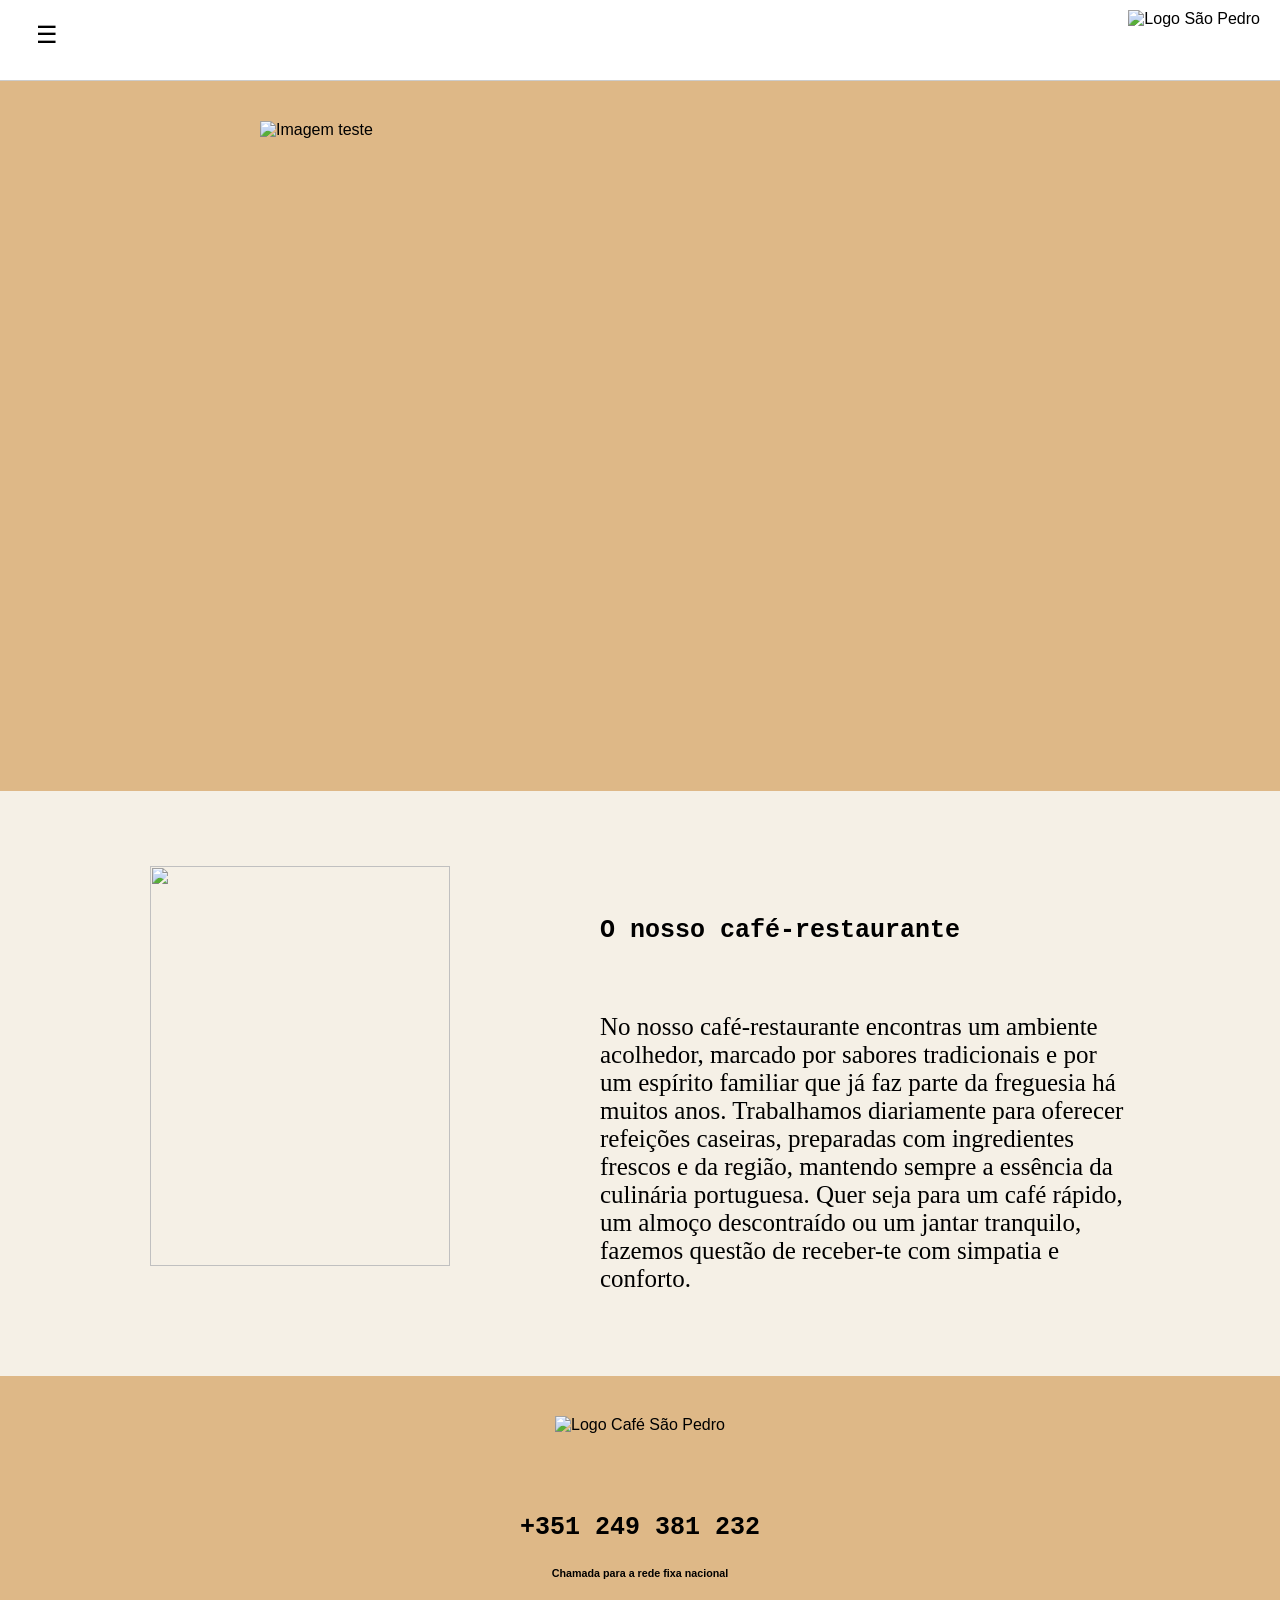
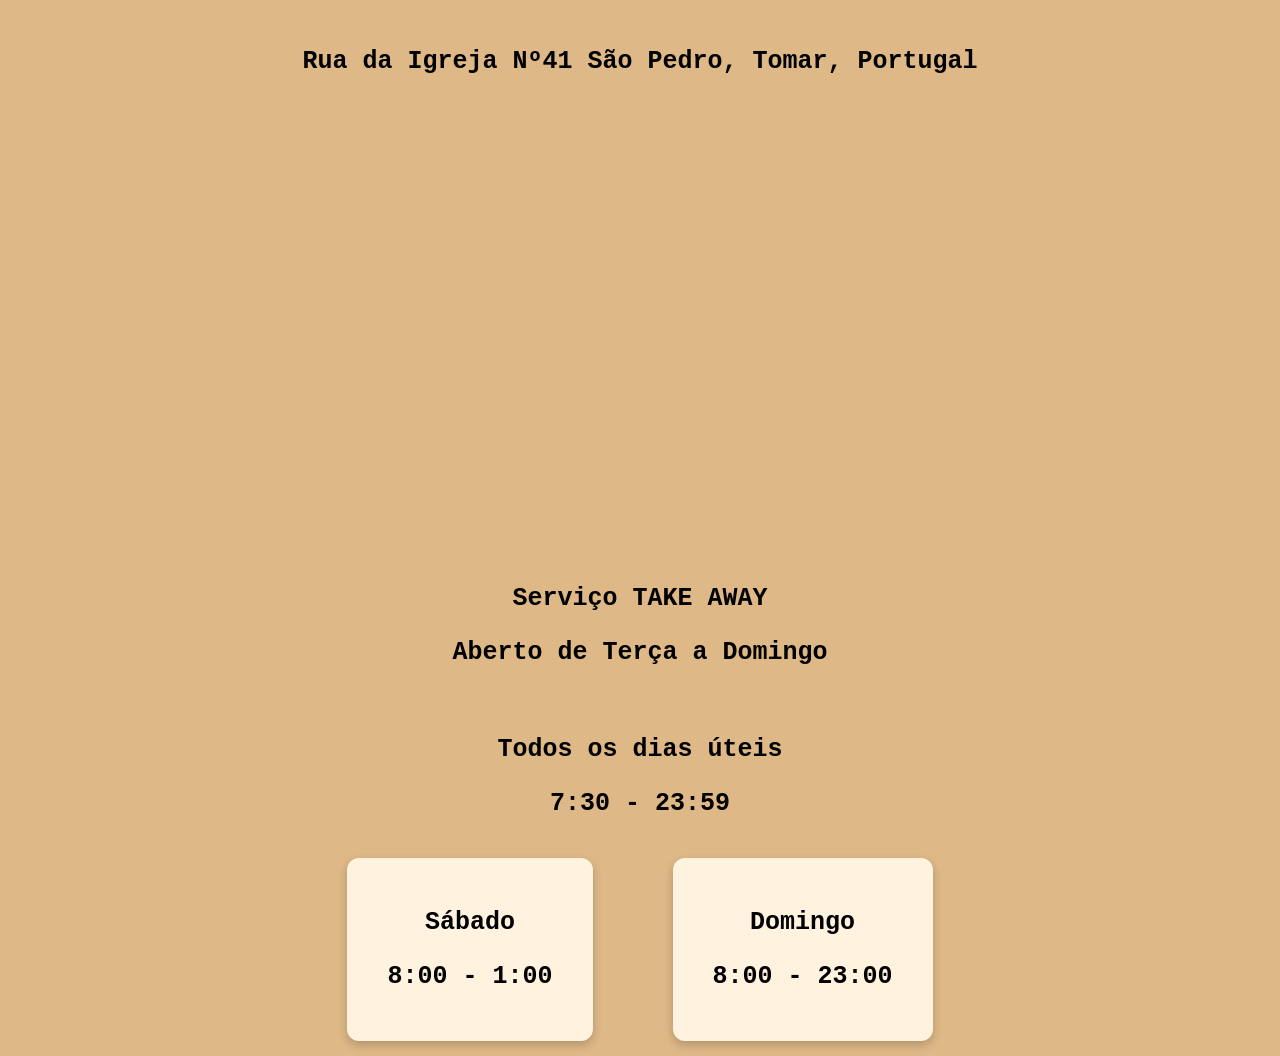
==== index.html @ 304d6f50 "Add files via upload" ====
<!DOCTYPE html>
<html lang="pt">
<head>
  <meta charset="UTF-8">
  <title>São Pedro Café Restaurante</title>
  <link rel="stylesheet" href="index.css">
  <link rel="shortcut icon" href="Imagens/logo-café-sem-fundo.png" type="image/x-icon">
  <style>
    section article h1{
      font-size: 25px;
      font-family: 'Courier New', Courier;
    }
  </style>
</head>
<body>
  <header>
    <button id="menu-toggle">☰</button>
    <img src="Imagens/logo-café-sem-fundo.png" alt="Logo São Pedro" class="logo">
    <nav id="menu" class="hidden">
      <ul>
        <li><a href="menu.html">Início</a></li>
        <li><a href="Pratos.html">Pratos</a></li>
      </ul>
    </nav>
  </header>

  <script src="menu.js"></script>

<section>
    <article style="height: 710px; background-color: burlywood;"  >
        <img src="Imagens/foto_capa_1_1.jpg" alt="Imagem teste" width="900px" height="647px" style="position: relative; top: 40px; left: 260px;">
    </article>

    <article style="height: 550px;">
      <img src="Imagens/imagem-teste1.jpg" alt="" width="300px" height="400px" style="padding-top: 75px;padding-left: 150px;">
    </article>

    <article style="position: relative; left: 600px; bottom: 450px; margin-right: 750px;height: 10px;">
      <h1>O nosso café-restaurante</h1>
      <br>
      <p class="descricao_p">No nosso café-restaurante encontras um ambiente acolhedor, marcado por sabores tradicionais e por um espírito familiar que já faz parte da freguesia há muitos anos. Trabalhamos diariamente para oferecer refeições caseiras, preparadas com ingredientes frescos e da região, mantendo sempre a essência da culinária portuguesa. Quer seja para um café rápido, um almoço descontraído ou um jantar tranquilo, fazemos questão de receber-te com simpatia e conforto.</p>
    </article>

    <article style="background-color: burlywood;  text-align: center;  height: 1200px;  padding: 40px;">
        <img src="Imagens/logo-café-sem-fundo.png" alt="Logo Café São Pedro" style="height: 75px; width: 105px;">
          <br><br><br><br>
        
          <h1 id="contacto">+351 249 381 232</h1>
        <h6>Chamada para a rede fixa nacional</h6>
        <br>
        <h1>Rua da Igreja Nº41 São Pedro, Tomar, Portugal</h1>
        <br><br>
        <iframe src="https://www.google.com/maps/embed?pb=!1m18!1m12!1m3!1d1594.887191143518!2d-8.363193324020283!3d39.564479004133155!2m3!1f0!2f0!3f0!3m2!1i1024!2i768!4f13.1!3m3!1m2!1s0xd187bafaa10d33f%3A0xf479a20ac3bf2899!2sCaf%C3%A9%20Restaurante%20S%C3%A3o%20Pedro!5e0!3m2!1spt-PT!2spt!4v1765147679343!5m2!1spt-PT!2spt" width="900" height="400" style="border:2px;" allowfullscreen="" loading="lazy" referrerpolicy="no-referrer-when-downgrade"></iframe>
        <br><br>

        <h1>Serviço TAKE AWAY</h1>

        <h1>Aberto de Terça a Domingo</h1>
        
        <br>
        
        <h1>Todos os dias úteis</h1>
        <h1>7:30 - 23:59</h1>
        
        <div style="display: flex; justify-content: center; gap: 80px; margin-top: 40px;">
  <div style="background: #fff3e0; padding: 25px 40px; border-radius: 12px; box-shadow: 0 4px 10px rgba(0,0,0,0.2);">
    <h1>Sábado</h1>
    <h1>8:00 - 1:00</h1>
  </div>
  <div style="background: #fff3e0; padding: 25px 40px; border-radius: 12px; box-shadow: 0 4px 10px rgba(0,0,0,0.2);">
    <h1>Domingo</h1>
    <h1>8:00 - 23:00</h1>
  </div>

      


    </article>
</section>
</body>
</html>
---- index.css ----
body {
  margin: 0;
  font-family: sans-serif;
  background-color: #f5f0e6;
}

header {
  position: relative;
  height:80px;
  background-color: #fff;
  border-bottom: 1px solid #ccc;
}

.logo {
  position: absolute;
  top: 10px;
  right: 20px;
  height: 60px;
}

#menu-toggle {
  position: relative;
  top: 20px;
  left: 30px;
  font-size: 24px;
  background: none;
  border: none;
  cursor: pointer;
  transition: transform 0.3s ease;
}

#menu-toggle:hover {
  transform: rotate(180deg);
}

nav {
  position: absolute;
  top: 80px;
  left: 0;
  width: 100%;
  background-color: #fff;
  border-top: 1px solid #ccc;
  animation: slideDown 0.3s ease forwards;
  z-index: 200;
}

nav.hidden {
  display: none;
}

nav ul {
  list-style: none;
  margin: 0;
  padding: 10px 20px;
}

nav ul li {
  margin: 10px 0;
}

nav ul li a {
  text-decoration: none;
  color: #333;
  font-weight: bold;
}

@keyframes slideDown {
  from {
    opacity: 0;
    transform: translateY(-10px);
  }
  to {
    opacity: 1;
    transform: translateY(0);
  }
}

.descricao_p{
  font-size: 25px;
  font-family: 'Times New Roman', Times, serif;
  

}
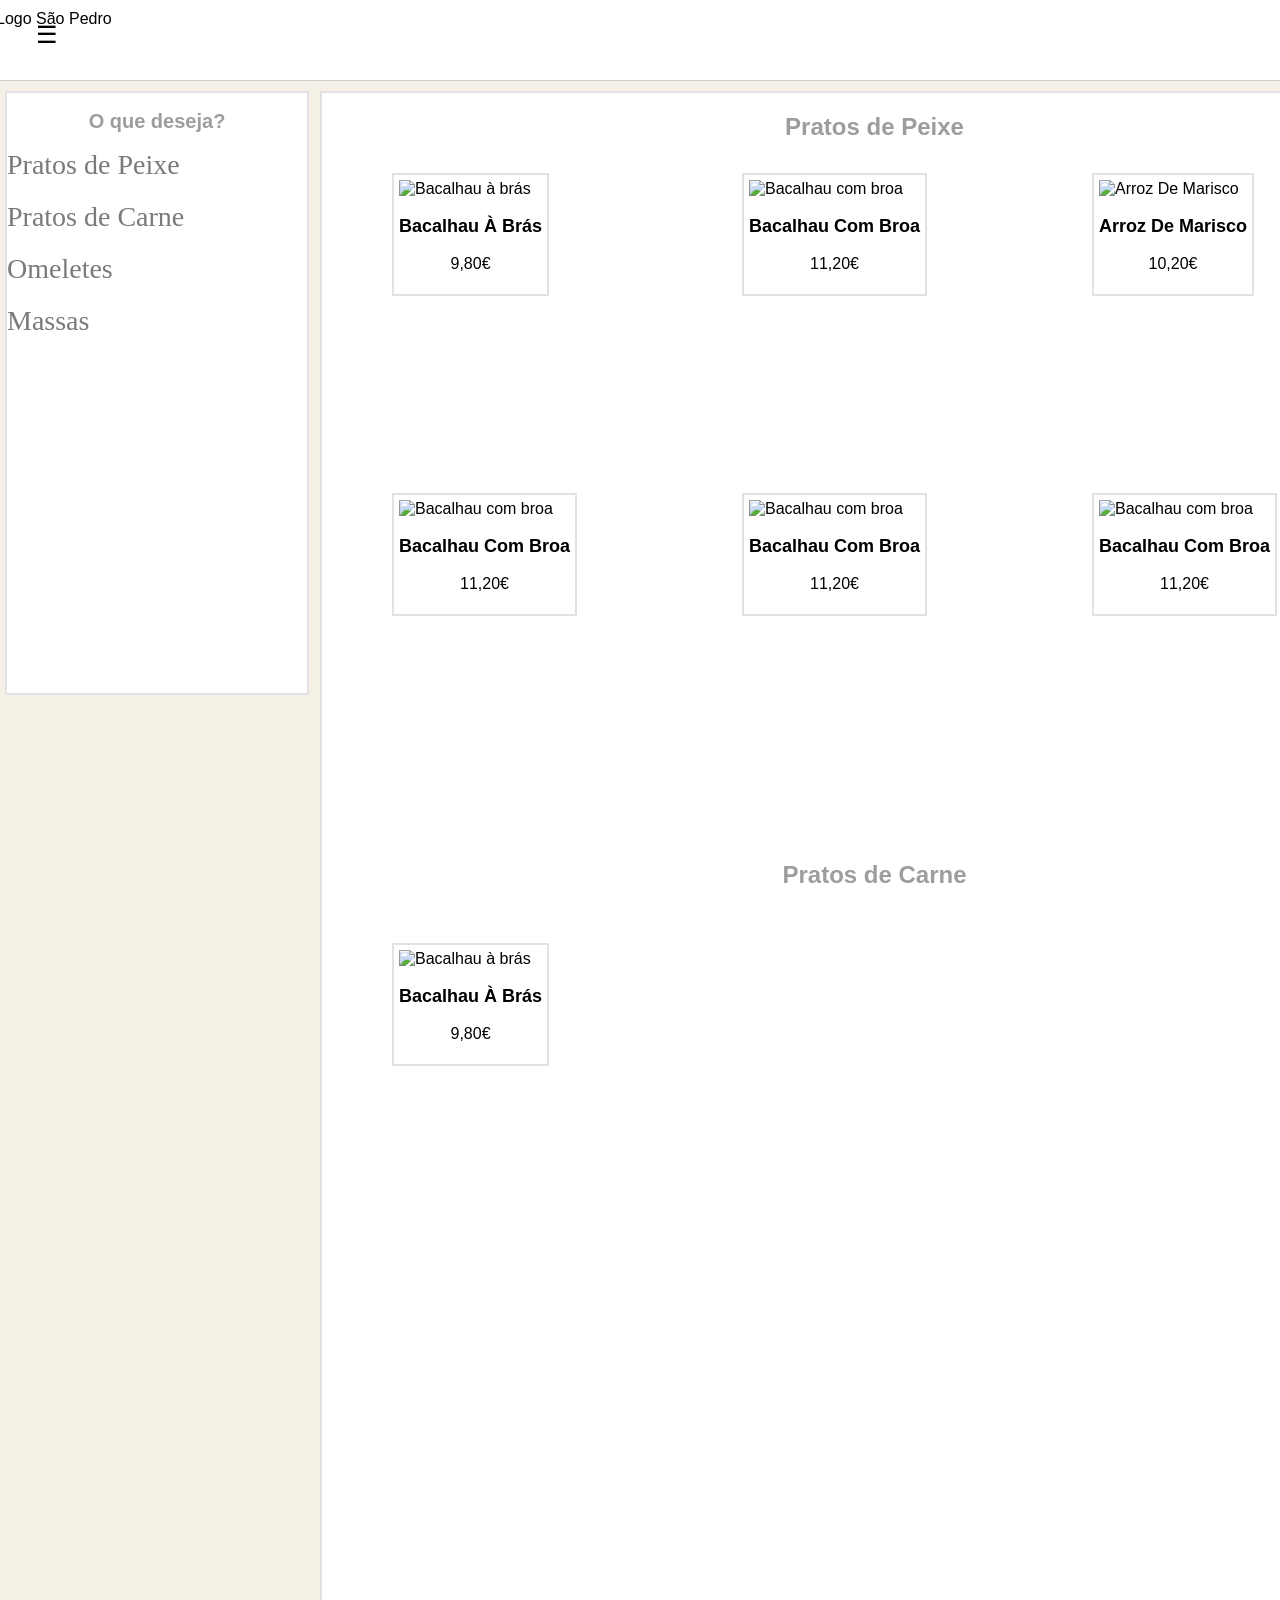
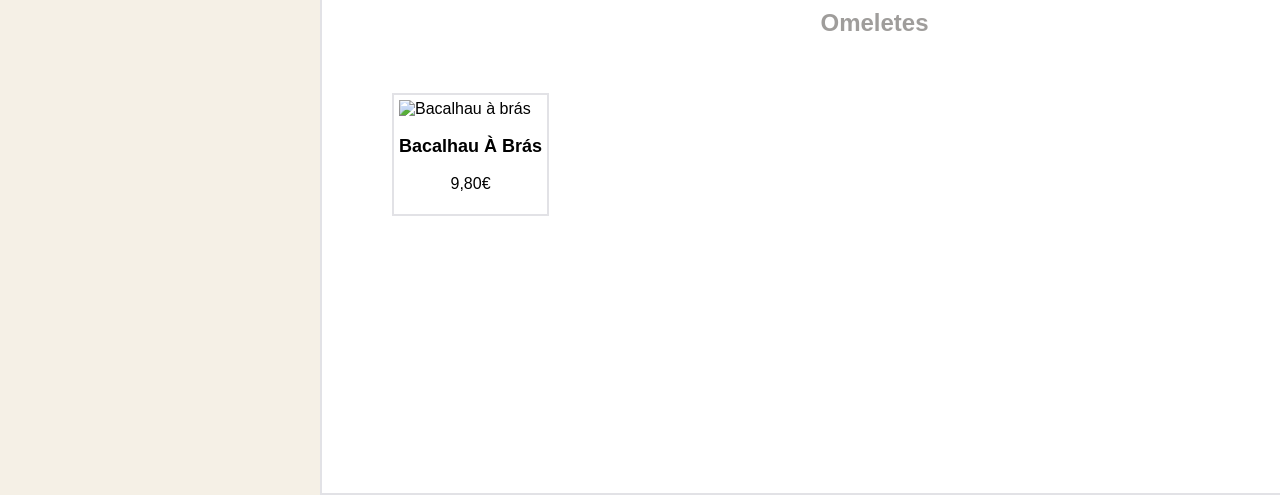
==== commit 78031f01: "Update index.html" ====
--- a/index.html
+++ b/index.html
@@ -1,81 +1,100 @@
 <!DOCTYPE html>
-<html lang="pt">
+<html lang="pt-pt">
 <head>
-  <meta charset="UTF-8">
-  <title>São Pedro Café Restaurante</title>
-  <link rel="stylesheet" href="index.css">
-  <link rel="shortcut icon" href="Imagens/logo-café-sem-fundo.png" type="image/x-icon">
-  <style>
-    section article h1{
-      font-size: 25px;
-      font-family: 'Courier New', Courier;
-    }
-  </style>
+    <meta charset="UTF-8">
+    <meta name="viewport" content="width=device-width, initial-scale=1.0">
+    <title>Menu - Café Restaurante São Pedro</title>
+    <link rel="stylesheet" href="index.css">
+    <link rel="stylesheet" href="pratos.css">
+    <link rel="stylesheet" href="mobile.css">
 </head>
 <body>
-  <header>
+      <header>
     <button id="menu-toggle">☰</button>
     <img src="Imagens/logo-café-sem-fundo.png" alt="Logo São Pedro" class="logo">
     <nav id="menu" class="hidden">
       <ul>
-        <li><a href="menu.html">Início</a></li>
+        <li><a href="index.html">Início</a></li>
         <li><a href="Pratos.html">Pratos</a></li>
       </ul>
     </nav>
   </header>
 
   <script src="menu.js"></script>
+    
+    <aside>
+    <h1>O que deseja?</h1>
+    <a href="#secao_peixe">Pratos de Peixe</a>
+    <a href="#secao_carne">Pratos de Carne</a> 
+    <a href="#secao_omeletes">Omeletes</a> 
+    <a href="#secao_massas">Massas</a> 
+    </aside>
 
-<section>
-    <article style="height: 710px; background-color: burlywood;"  >
-        <img src="Imagens/foto_capa_1_1.jpg" alt="Imagem teste" width="900px" height="647px" style="position: relative; top: 40px; left: 260px;">
-    </article>
+    <section>
+      <h1 id="secao_peixe">Pratos de Peixe</h1>
+      <article style="top: 80px;
+    left: 70px">
+         <img src="Imagens/bacalhau_a_bras.jpg" alt="Bacalhau à brás" height="200px" >
+         <h1>Bacalhau À Brás</h1>
+         <p>9,80€</p>
+      </article>
 
-    <article style="height: 550px;">
-      <img src="Imagens/imagem-teste1.jpg" alt="" width="300px" height="400px" style="padding-top: 75px;padding-left: 150px;">
-    </article>
+      <article style="top: 80px; left: 420px;">
+         <img src="Imagens/bacalhau_com_broa.jpg" alt="Bacalhau com broa" height="200px" >
+         <h1>Bacalhau Com Broa</h1>
+         <p>11,20€</p>
+      </article>
 
-    <article style="position: relative; left: 600px; bottom: 450px; margin-right: 750px;height: 10px;">
-      <h1>O nosso café-restaurante</h1>
-      <br>
-      <p class="descricao_p">No nosso café-restaurante encontras um ambiente acolhedor, marcado por sabores tradicionais e por um espírito familiar que já faz parte da freguesia há muitos anos. Trabalhamos diariamente para oferecer refeições caseiras, preparadas com ingredientes frescos e da região, mantendo sempre a essência da culinária portuguesa. Quer seja para um café rápido, um almoço descontraído ou um jantar tranquilo, fazemos questão de receber-te com simpatia e conforto.</p>
-    </article>
+      <article style="top: 80px; left: 770px;">
+         <img src="Imagens/arroz_de_marisco.jpg" alt="Arroz De Marisco" height="200px" >
+         <h1>Arroz De Marisco</h1>
+         <p>10,20€</p>
+      </article>
 
-    <article style="background-color: burlywood;  text-align: center;  height: 1200px;  padding: 40px;">
-        <img src="Imagens/logo-café-sem-fundo.png" alt="Logo Café São Pedro" style="height: 75px; width: 105px;">
-          <br><br><br><br>
-        
-          <h1 id="contacto">+351 249 381 232</h1>
-        <h6>Chamada para a rede fixa nacional</h6>
-        <br>
-        <h1>Rua da Igreja Nº41 São Pedro, Tomar, Portugal</h1>
-        <br><br>
-        <iframe src="https://www.google.com/maps/embed?pb=!1m18!1m12!1m3!1d1594.887191143518!2d-8.363193324020283!3d39.564479004133155!2m3!1f0!2f0!3f0!3m2!1i1024!2i768!4f13.1!3m3!1m2!1s0xd187bafaa10d33f%3A0xf479a20ac3bf2899!2sCaf%C3%A9%20Restaurante%20S%C3%A3o%20Pedro!5e0!3m2!1spt-PT!2spt!4v1765147679343!5m2!1spt-PT!2spt" width="900" height="400" style="border:2px;" allowfullscreen="" loading="lazy" referrerpolicy="no-referrer-when-downgrade"></iframe>
-        <br><br>
+      <article style="top: 400px; left: 70px;">
+         <img src="Imagens/bacalhau_com_broa.jpg" alt="Bacalhau com broa" height="200px" >
+         <h1>Bacalhau Com Broa</h1>
+         <p>11,20€</p>
+      </article>
 
-        <h1>Serviço TAKE AWAY</h1>
+      <article style="top: 400px; left: 420px;">
+         <img src="Imagens/bacalhau_com_broa.jpg" alt="Bacalhau com broa" height="200px" >
+         <h1>Bacalhau Com Broa</h1>
+         <p>11,20€</p>
+      </article>
 
-        <h1>Aberto de Terça a Domingo</h1>
-        
-        <br>
-        
-        <h1>Todos os dias úteis</h1>
-        <h1>7:30 - 23:59</h1>
-        
-        <div style="display: flex; justify-content: center; gap: 80px; margin-top: 40px;">
-  <div style="background: #fff3e0; padding: 25px 40px; border-radius: 12px; box-shadow: 0 4px 10px rgba(0,0,0,0.2);">
-    <h1>Sábado</h1>
-    <h1>8:00 - 1:00</h1>
-  </div>
-  <div style="background: #fff3e0; padding: 25px 40px; border-radius: 12px; box-shadow: 0 4px 10px rgba(0,0,0,0.2);">
-    <h1>Domingo</h1>
-    <h1>8:00 - 23:00</h1>
-  </div>
+      <article style="top: 400px; left: 770px;">
+         <img src="Imagens/bacalhau_com_broa.jpg" alt="Bacalhau com broa" height="200px" >
+         <h1>Bacalhau Com Broa</h1>
+         <p>11,20€</p>
+      </article>
+      
+      <!--Pratos de Carne-->
 
-      
+      <h1 id="secao_carne" style="margin-top: 720px;">Pratos de Carne</h1>
+
+      <article style="top: 850px;
+    left: 70px">
+         <img src="Imagens/bacalhau_a_bras.jpg" alt="Bacalhau à brás" height="200px" >
+         <h1>Bacalhau À Brás</h1>
+         <p>9,80€</p>
+      </article>
+
+      <!--Omeletes-->
+      <h1 id="secao_omeletes" style="margin-top: 720px;">Omeletes</h1>
+    
+      <article style="top: 1600px;
+    left: 70px">
+         <img src="Imagens/bacalhau_a_bras.jpg" alt="Bacalhau à brás" height="200px" >
+         <h1>Bacalhau À Brás</h1>
+         <p>9,80€</p>
+      </article>
+   
+   
+   
+   </section>
+</body>
+</html>
+</html>
 
 
-    </article>
-</section>
-</body>
-</html>
--- a/pratos.css
+++ b/pratos.css
@@ -0,0 +1,49 @@
+aside{
+    background-color: white;
+    position: relative;
+    top: 10px;
+    left: 5px;
+    width: 300px;
+    height: 600px;
+    border: 2px solid rgb(226, 226, 230);
+
+}
+aside h1{
+    color: rgba(113, 111, 108, 0.678);
+    font-size: 20px;
+    text-align: center;
+}
+aside a{
+    font-family:Georgia, 'Times New Roman', Times, serif;
+    font-size: 28px;
+    color: rgb(123, 122, 121);
+    text-decoration: none;
+    display: block;
+    margin-bottom: 20px;
+}
+section{
+    background-color: white;
+    position: absolute;
+    top: 91px;
+    left: 320px;
+    height: 2000px;
+    width: 1105px;
+    border: 2px solid rgb(226, 226, 230);
+}
+section h1{
+    text-align: center;
+    color: rgba(113, 111, 108, 0.678) ;
+}
+article{
+    position: absolute;
+    padding: 5px;
+    border: 2px solid rgb(226, 226, 230);
+    
+}
+article h1{
+    color: black;
+    font-size: 18px;
+}
+article p{
+    text-align: center;
+}
--- a/mobile.css
+++ b/mobile.css
@@ -0,0 +1,25 @@
+/* Garante que as imagens nunca ultrapassam a largura do ecrã */
+img {
+  width: 100%;
+  height: auto;
+}
+
+/* Mobile: ecrãs até 768px */
+@media screen and (max-width: 768px) {
+
+  body {
+    font-size: 16px; /* texto mais legível */
+    padding: 0 10px; /* margem interior */
+  }
+
+  nav ul {
+    display: flex;
+    flex-direction: column; /* menu em coluna em vez de linha */
+    gap: 10px;
+  }
+
+  header, main, footer {
+    width: 100%;
+    padding: 10px;
+  }
+}
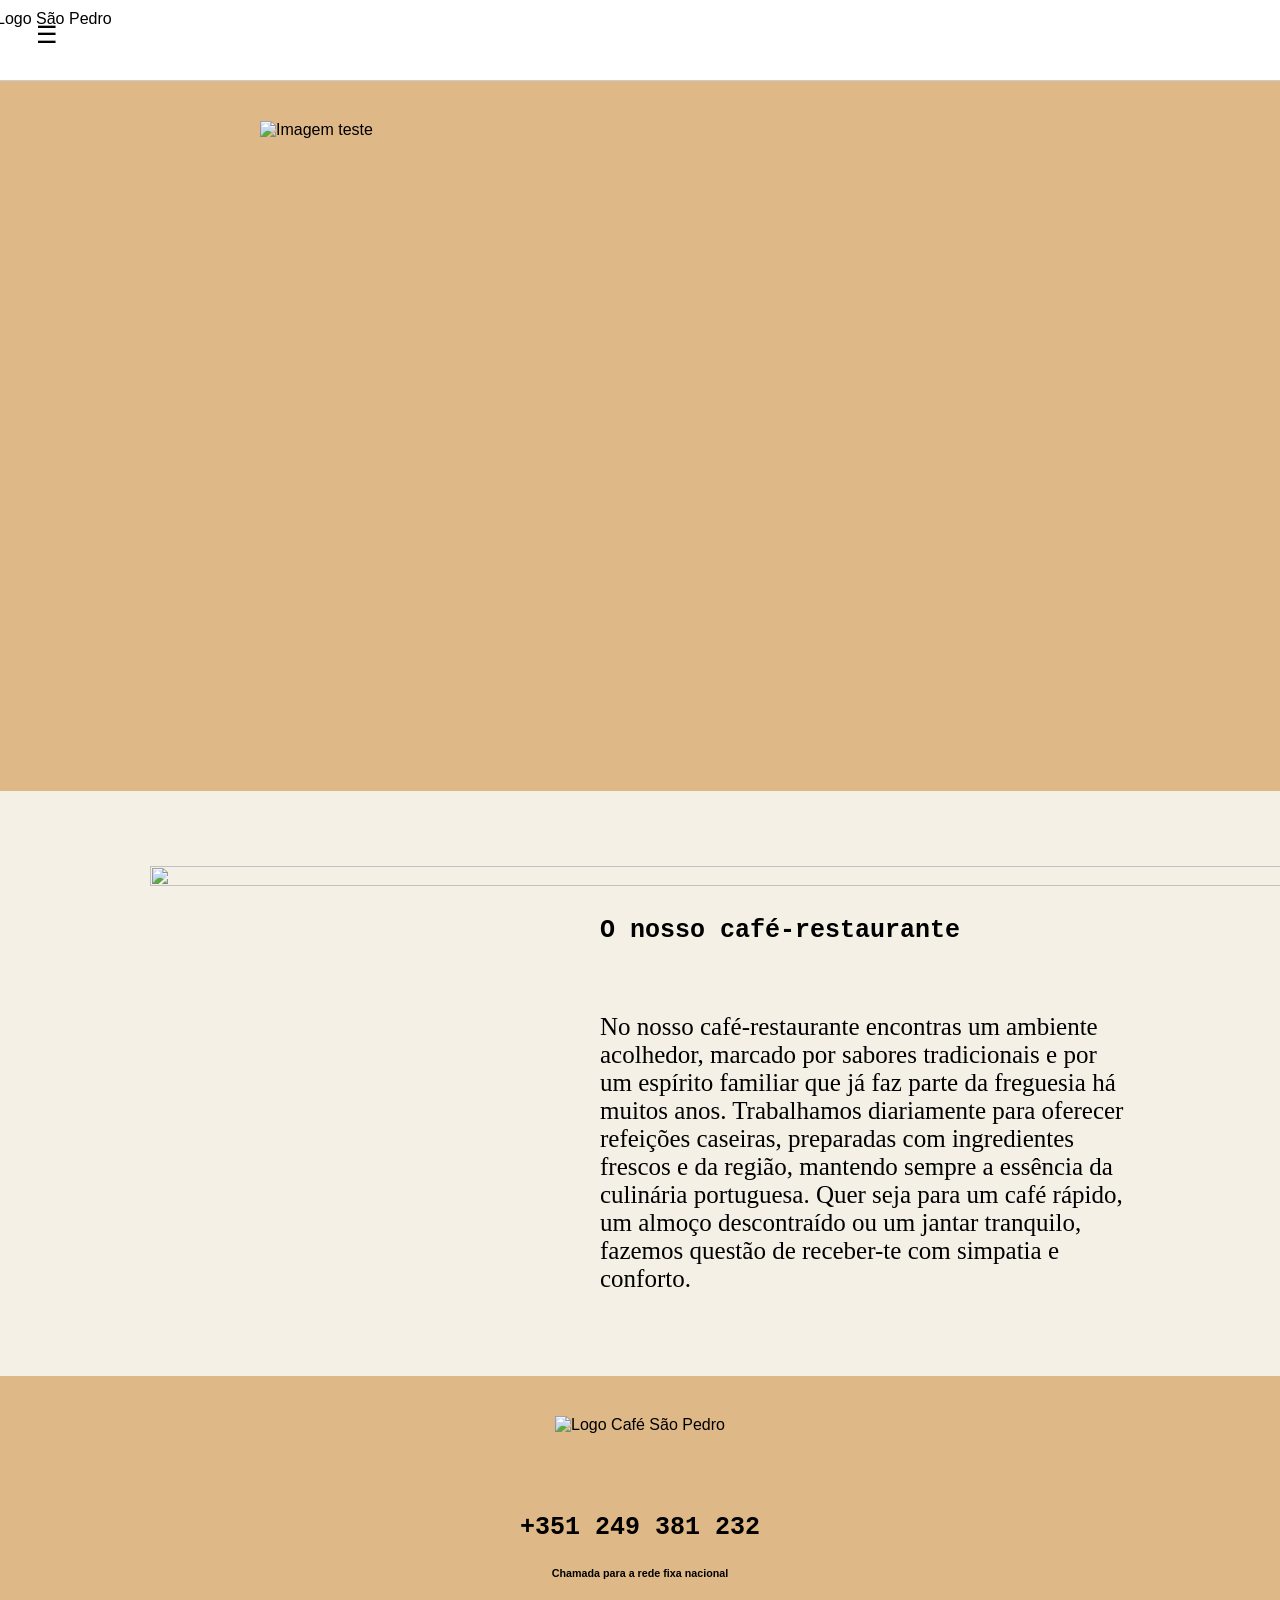
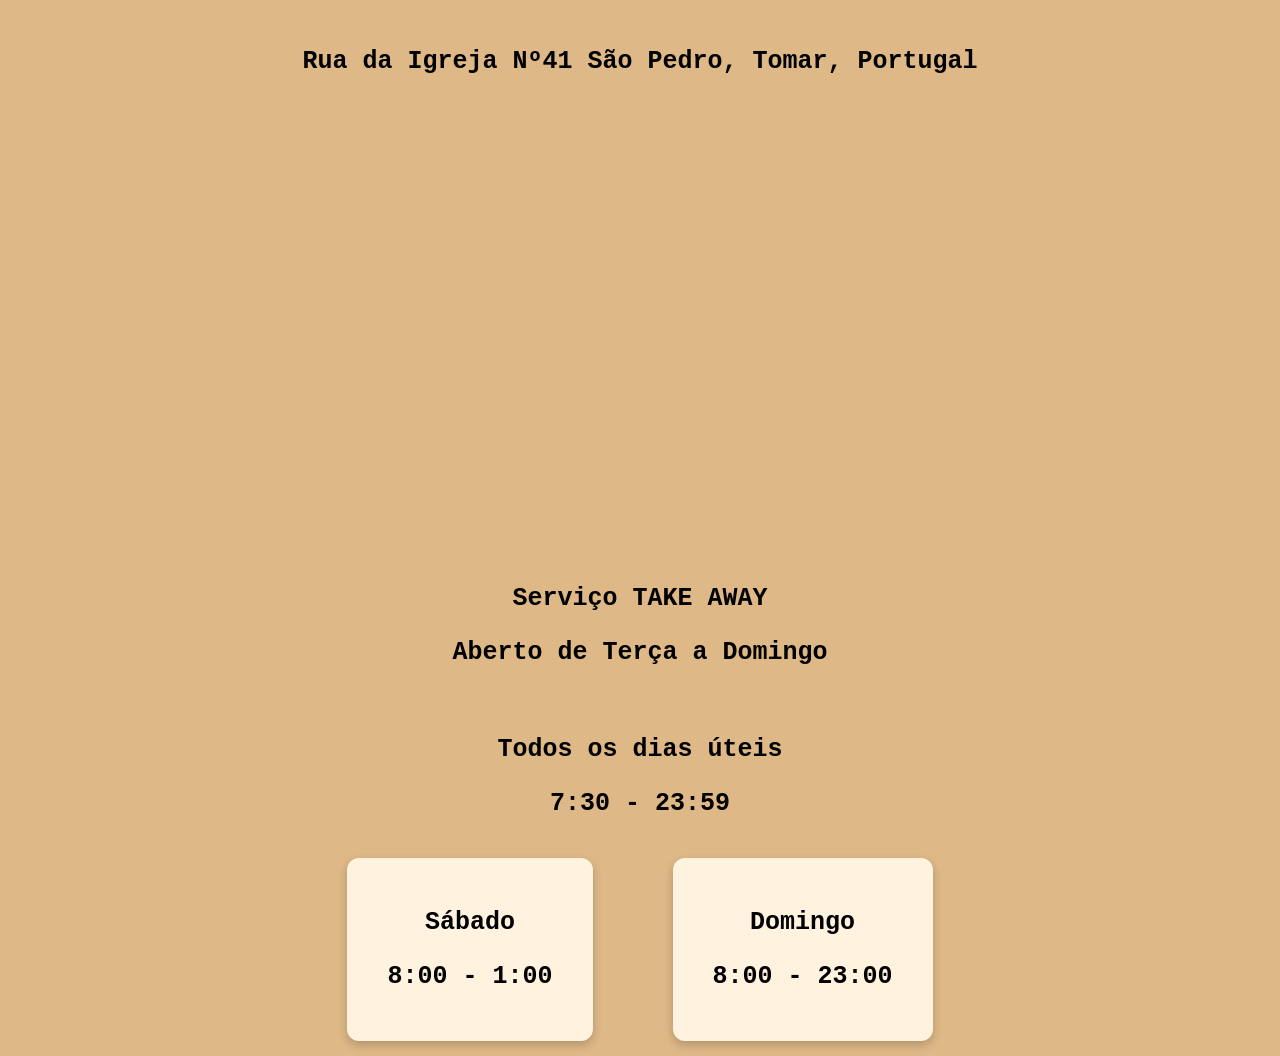
==== commit 133c0096: "Update index.html" ====
--- a/index.html
+++ b/index.html
@@ -1,100 +1,85 @@
 <!DOCTYPE html>
-<html lang="pt-pt">
+<html lang="pt">
 <head>
-    <meta charset="UTF-8">
-    <meta name="viewport" content="width=device-width, initial-scale=1.0">
-    <title>Menu - Café Restaurante São Pedro</title>
-    <link rel="stylesheet" href="index.css">
-    <link rel="stylesheet" href="pratos.css">
-    <link rel="stylesheet" href="mobile.css">
+  <meta charset="UTF-8">
+  <title>São Pedro Café Restaurante</title>
+  <link rel="stylesheet" href="index.css">
+  <link rel="stylesheet" href="mobile.css">
+  <link rel="shortcut icon" href="Imagens/logo-café-sem-fundo.png" type="image/x-icon">
+  <style>
+    section article h1{
+      font-size: 25px;
+      font-family: 'Courier New', Courier;
+    }
+  </style>
 </head>
 <body>
-      <header>
+  <header>
     <button id="menu-toggle">☰</button>
     <img src="Imagens/logo-café-sem-fundo.png" alt="Logo São Pedro" class="logo">
     <nav id="menu" class="hidden">
       <ul>
-        <li><a href="index.html">Início</a></li>
+        <li><a href="menu.html">Início</a></li>
         <li><a href="Pratos.html">Pratos</a></li>
       </ul>
     </nav>
   </header>
 
   <script src="menu.js"></script>
-    
-    <aside>
-    <h1>O que deseja?</h1>
-    <a href="#secao_peixe">Pratos de Peixe</a>
-    <a href="#secao_carne">Pratos de Carne</a> 
-    <a href="#secao_omeletes">Omeletes</a> 
-    <a href="#secao_massas">Massas</a> 
-    </aside>
 
-    <section>
-      <h1 id="secao_peixe">Pratos de Peixe</h1>
-      <article style="top: 80px;
-    left: 70px">
-         <img src="Imagens/bacalhau_a_bras.jpg" alt="Bacalhau à brás" height="200px" >
-         <h1>Bacalhau À Brás</h1>
-         <p>9,80€</p>
-      </article>
+<section>
+    <article style="height: 710px; background-color: burlywood;"  >
+        <img src="Imagens/foto_capa_1_1.jpg" alt="Imagem teste" width="900px" height="647px" style="position: relative; top: 40px; left: 260px;">
+    </article>
 
-      <article style="top: 80px; left: 420px;">
-         <img src="Imagens/bacalhau_com_broa.jpg" alt="Bacalhau com broa" height="200px" >
-         <h1>Bacalhau Com Broa</h1>
-         <p>11,20€</p>
-      </article>
+    <article style="height: 550px;">
+      <img src="Imagens/imagem-teste1.jpg" alt="" width="300px" height="400px" style="padding-top: 75px;padding-left: 150px;">
+    </article>
 
-      <article style="top: 80px; left: 770px;">
-         <img src="Imagens/arroz_de_marisco.jpg" alt="Arroz De Marisco" height="200px" >
-         <h1>Arroz De Marisco</h1>
-         <p>10,20€</p>
-      </article>
+    <article style="position: relative; left: 600px; bottom: 450px; margin-right: 750px;height: 10px;">
+      <h1>O nosso café-restaurante</h1>
+      <br>
+      <p class="descricao_p">No nosso café-restaurante encontras um ambiente acolhedor, marcado por sabores tradicionais e por um espírito familiar que já faz parte da freguesia há muitos anos. Trabalhamos diariamente para oferecer refeições caseiras, preparadas com ingredientes frescos e da região, mantendo sempre a essência da culinária portuguesa. Quer seja para um café rápido, um almoço descontraído ou um jantar tranquilo, fazemos questão de receber-te com simpatia e conforto.</p>
+    </article>
 
-      <article style="top: 400px; left: 70px;">
-         <img src="Imagens/bacalhau_com_broa.jpg" alt="Bacalhau com broa" height="200px" >
-         <h1>Bacalhau Com Broa</h1>
-         <p>11,20€</p>
-      </article>
+    <article style="background-color: burlywood;  text-align: center;  height: 1200px;  padding: 40px;">
+        <img src="Imagens/logo-café-sem-fundo.png" alt="Logo Café São Pedro" style="height: 75px; width: 105px;">
+          <br><br><br><br>
+        
+          <h1 id="contacto">+351 249 381 232</h1>
+        <h6>Chamada para a rede fixa nacional</h6>
+        <br>
+        <h1>Rua da Igreja Nº41 São Pedro, Tomar, Portugal</h1>
+        <br><br>
+        <iframe src="https://www.google.com/maps/embed?pb=!1m18!1m12!1m3!1d1594.887191143518!2d-8.363193324020283!3d39.564479004133155!2m3!1f0!2f0!3f0!3m2!1i1024!2i768!4f13.1!3m3!1m2!1s0xd187bafaa10d33f%3A0xf479a20ac3bf2899!2sCaf%C3%A9%20Restaurante%20S%C3%A3o%20Pedro!5e0!3m2!1spt-PT!2spt!4v1765147679343!5m2!1spt-PT!2spt" width="900" height="400" style="border:2px;" allowfullscreen="" loading="lazy" referrerpolicy="no-referrer-when-downgrade"></iframe>
+        <br><br>
 
-      <article style="top: 400px; left: 420px;">
-         <img src="Imagens/bacalhau_com_broa.jpg" alt="Bacalhau com broa" height="200px" >
-         <h1>Bacalhau Com Broa</h1>
-         <p>11,20€</p>
-      </article>
+        <h1>Serviço TAKE AWAY</h1>
 
-      <article style="top: 400px; left: 770px;">
-         <img src="Imagens/bacalhau_com_broa.jpg" alt="Bacalhau com broa" height="200px" >
-         <h1>Bacalhau Com Broa</h1>
-         <p>11,20€</p>
-      </article>
+        <h1>Aberto de Terça a Domingo</h1>
+        
+        <br>
+        
+        <h1>Todos os dias úteis</h1>
+        <h1>7:30 - 23:59</h1>
+        
+        <div style="display: flex; justify-content: center; gap: 80px; margin-top: 40px;">
+  <div style="background: #fff3e0; padding: 25px 40px; border-radius: 12px; box-shadow: 0 4px 10px rgba(0,0,0,0.2);">
+    <h1>Sábado</h1>
+    <h1>8:00 - 1:00</h1>
+  </div>
+  <div style="background: #fff3e0; padding: 25px 40px; border-radius: 12px; box-shadow: 0 4px 10px rgba(0,0,0,0.2);">
+    <h1>Domingo</h1>
+    <h1>8:00 - 23:00</h1>
+  </div>
+
       
-      <!--Pratos de Carne-->
 
-      <h1 id="secao_carne" style="margin-top: 720px;">Pratos de Carne</h1>
 
-      <article style="top: 850px;
-    left: 70px">
-         <img src="Imagens/bacalhau_a_bras.jpg" alt="Bacalhau à brás" height="200px" >
-         <h1>Bacalhau À Brás</h1>
-         <p>9,80€</p>
-      </article>
-
-      <!--Omeletes-->
-      <h1 id="secao_omeletes" style="margin-top: 720px;">Omeletes</h1>
-    
-      <article style="top: 1600px;
-    left: 70px">
-         <img src="Imagens/bacalhau_a_bras.jpg" alt="Bacalhau à brás" height="200px" >
-         <h1>Bacalhau À Brás</h1>
-         <p>9,80€</p>
-      </article>
-   
-   
-   
-   </section>
+    </article>
+</section>
 </body>
-</html>
 </html>
 
 
+
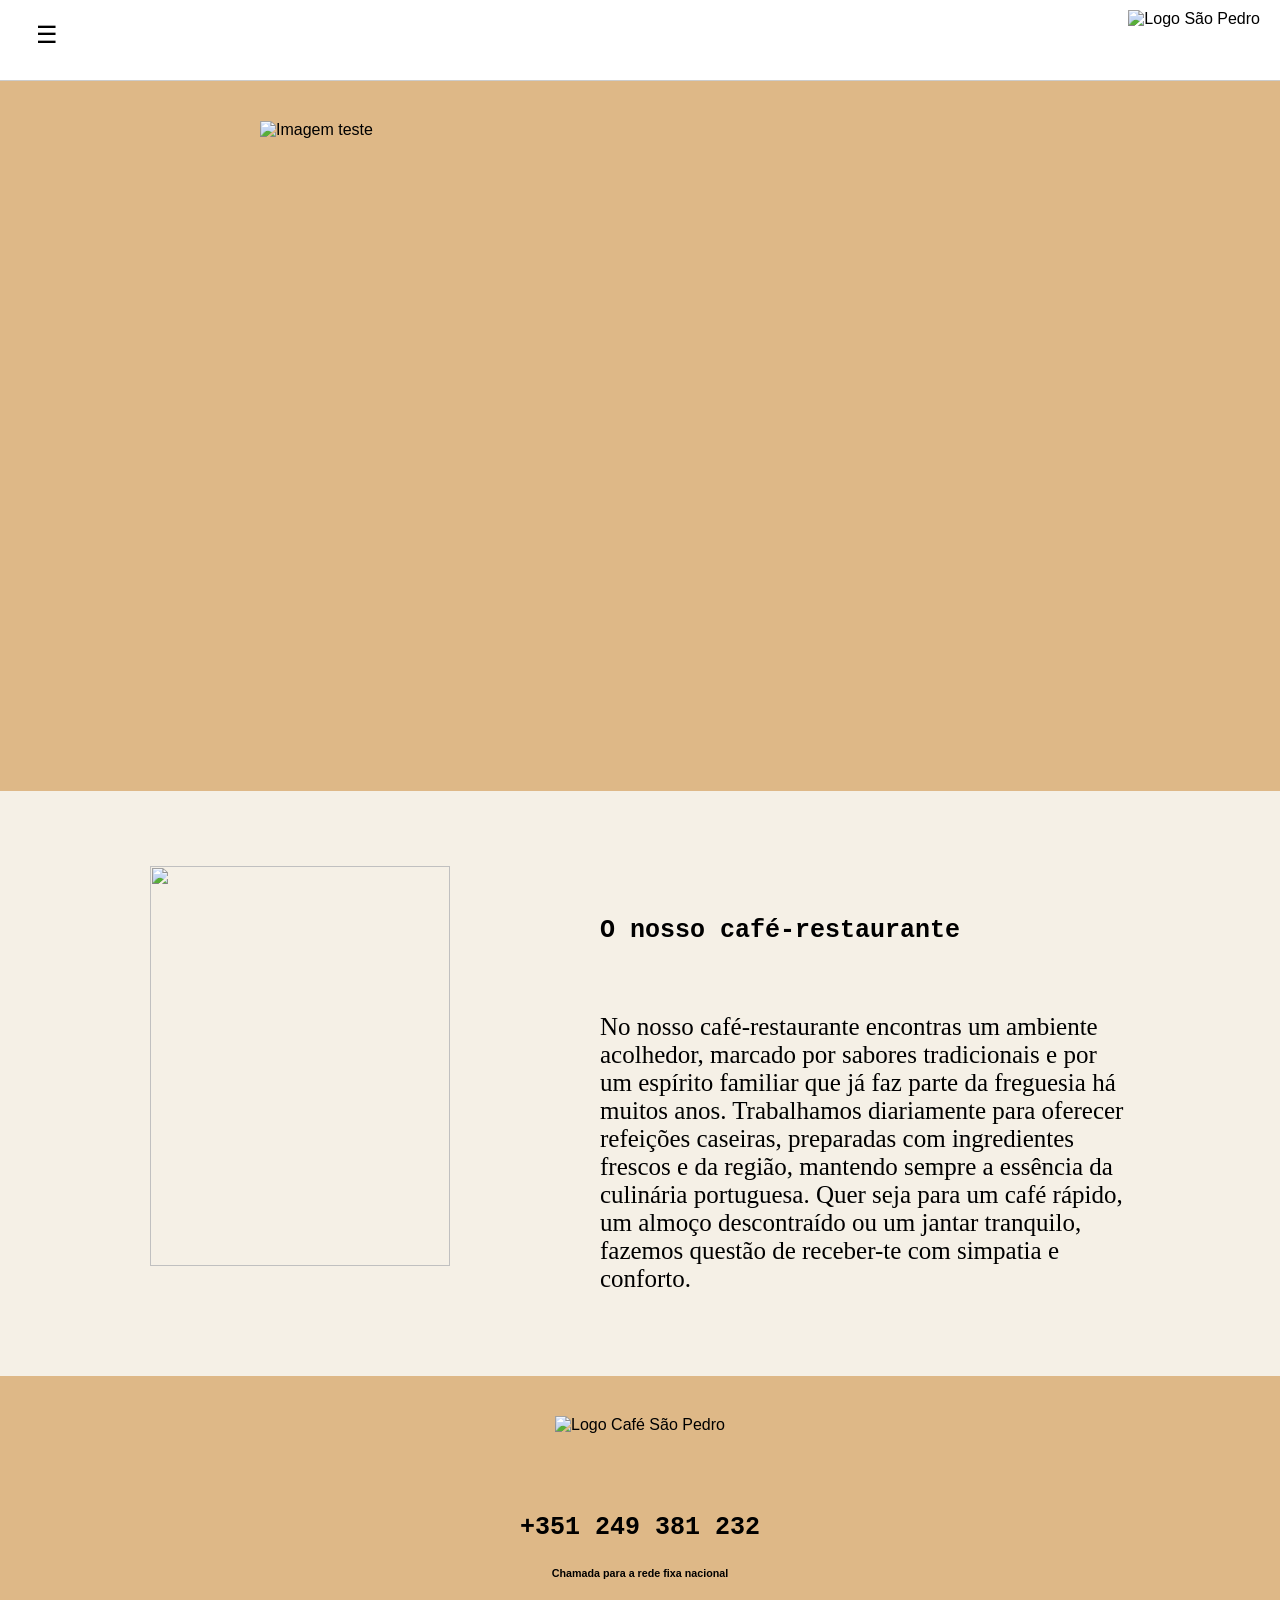
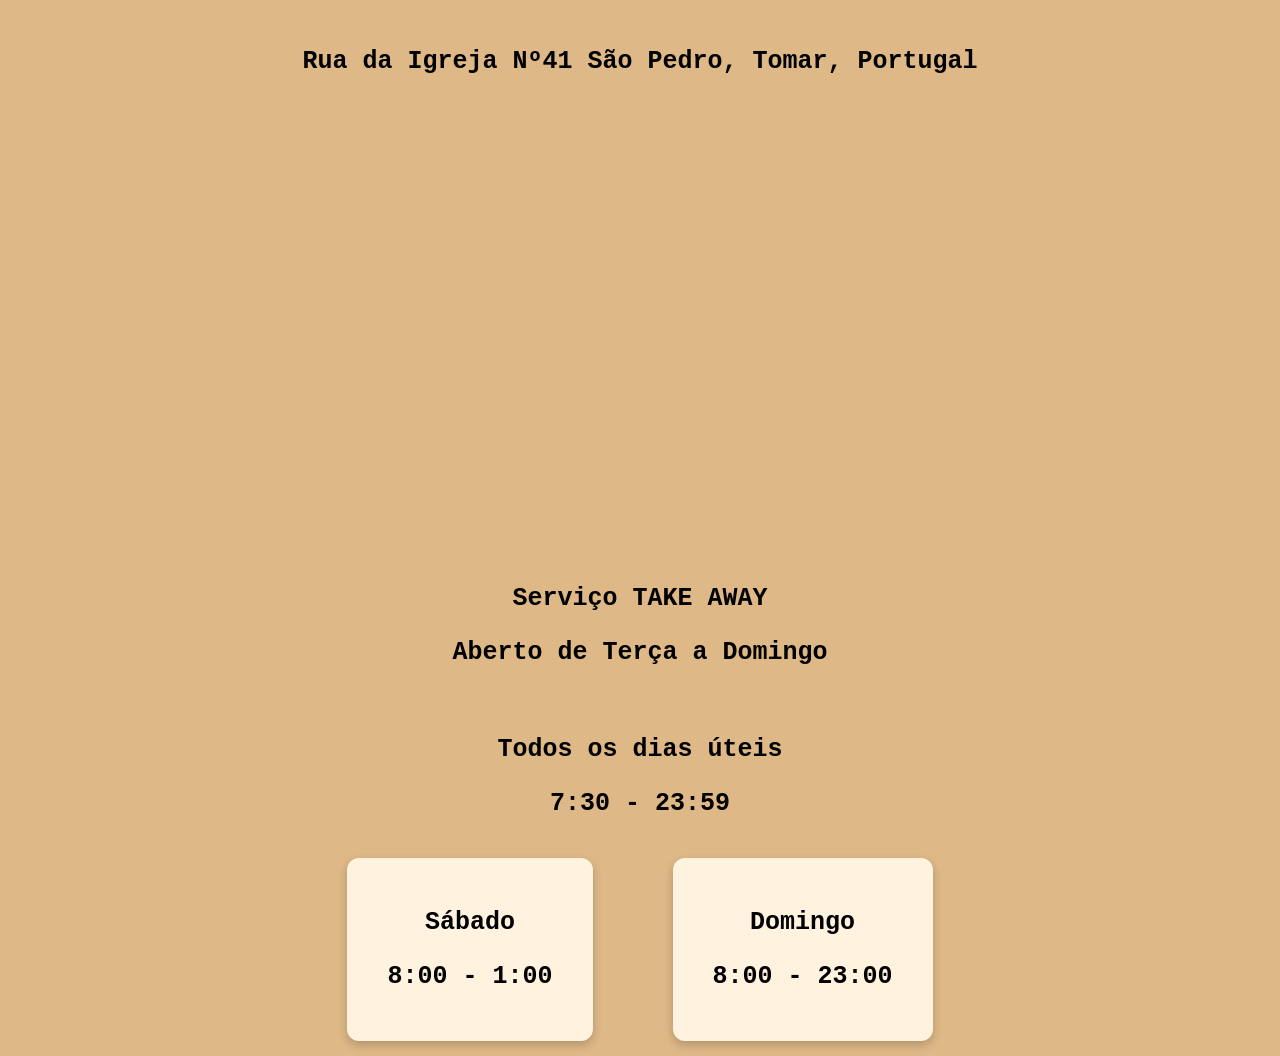
==== commit 5afb1b4b: "Add files via upload" ====
--- a/index.html
+++ b/index.html
@@ -4,7 +4,7 @@
   <meta charset="UTF-8">
   <title>São Pedro Café Restaurante</title>
   <link rel="stylesheet" href="index.css">
-  <link rel="stylesheet" href="mobile.css">
+  <link rel="stylesheet" href="">
   <link rel="shortcut icon" href="Imagens/logo-café-sem-fundo.png" type="image/x-icon">
   <style>
     section article h1{
@@ -80,6 +80,3 @@
 </section>
 </body>
 </html>
-
-
-
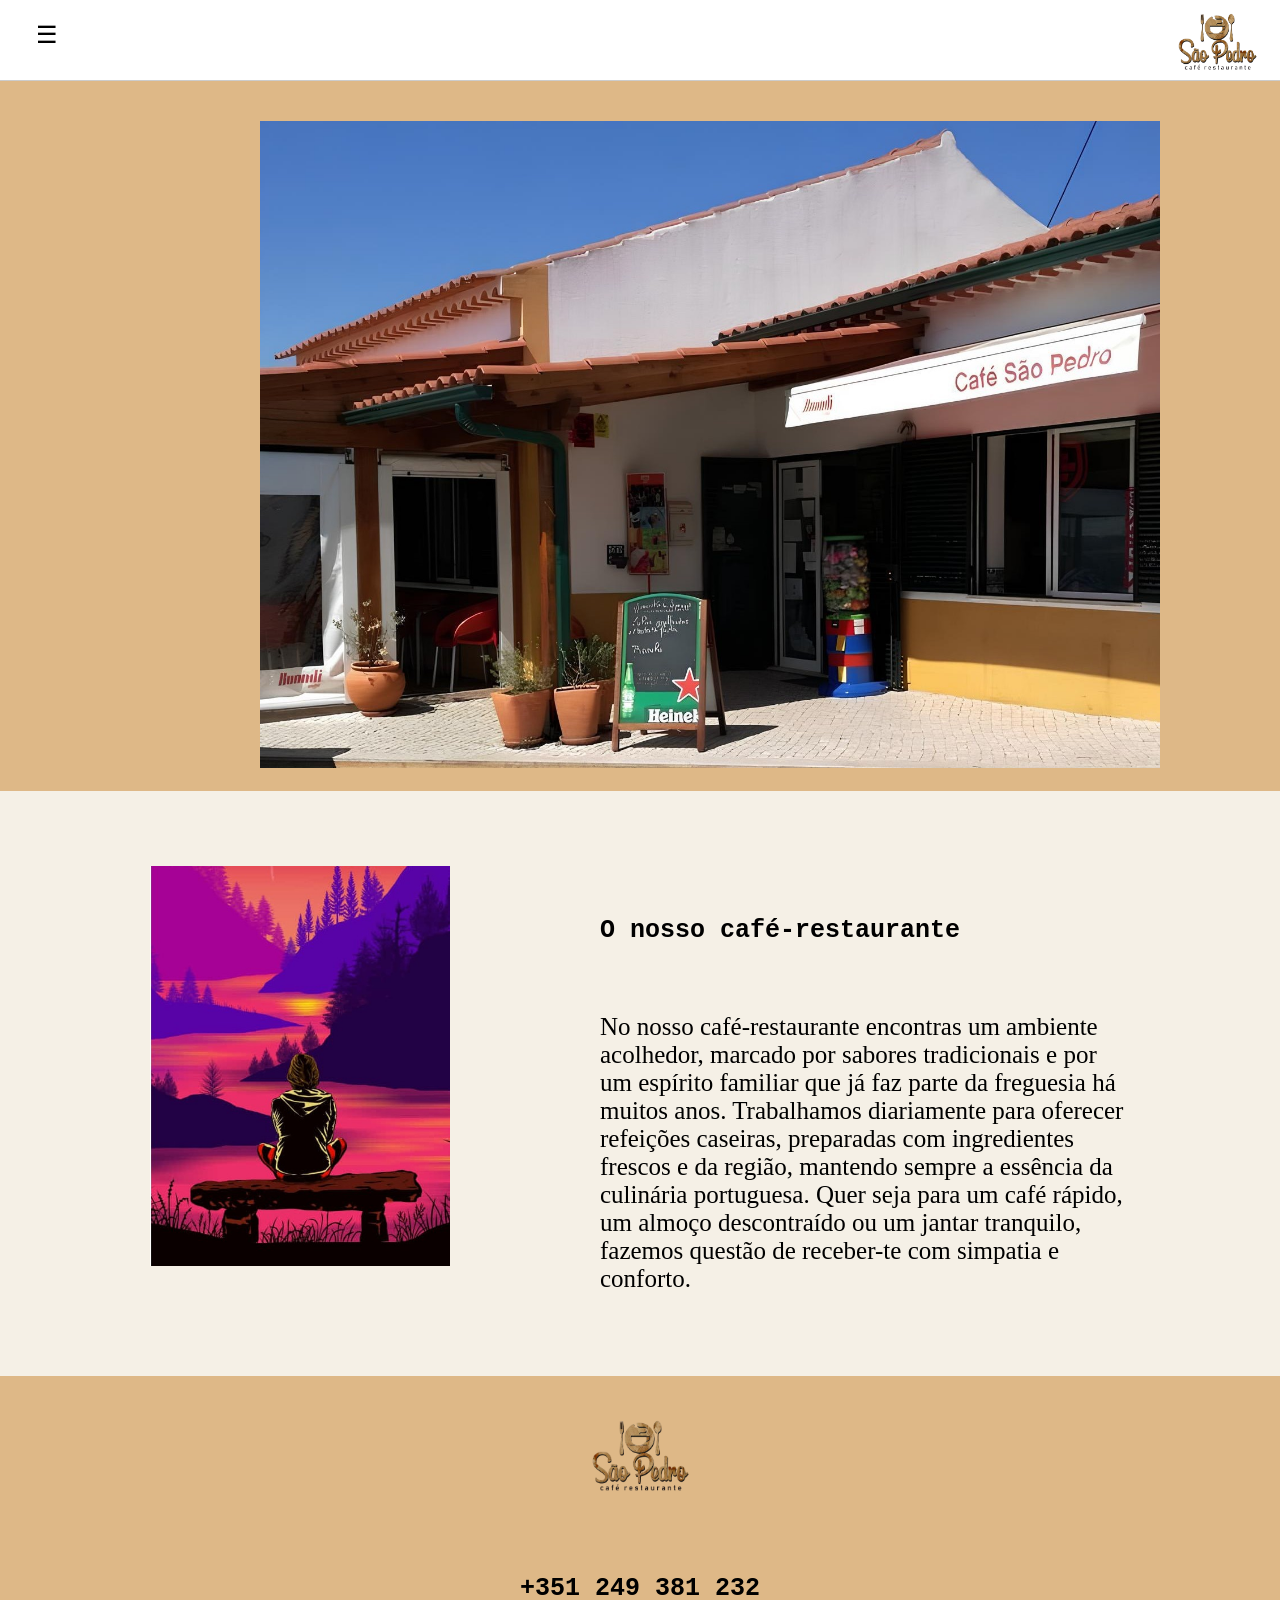
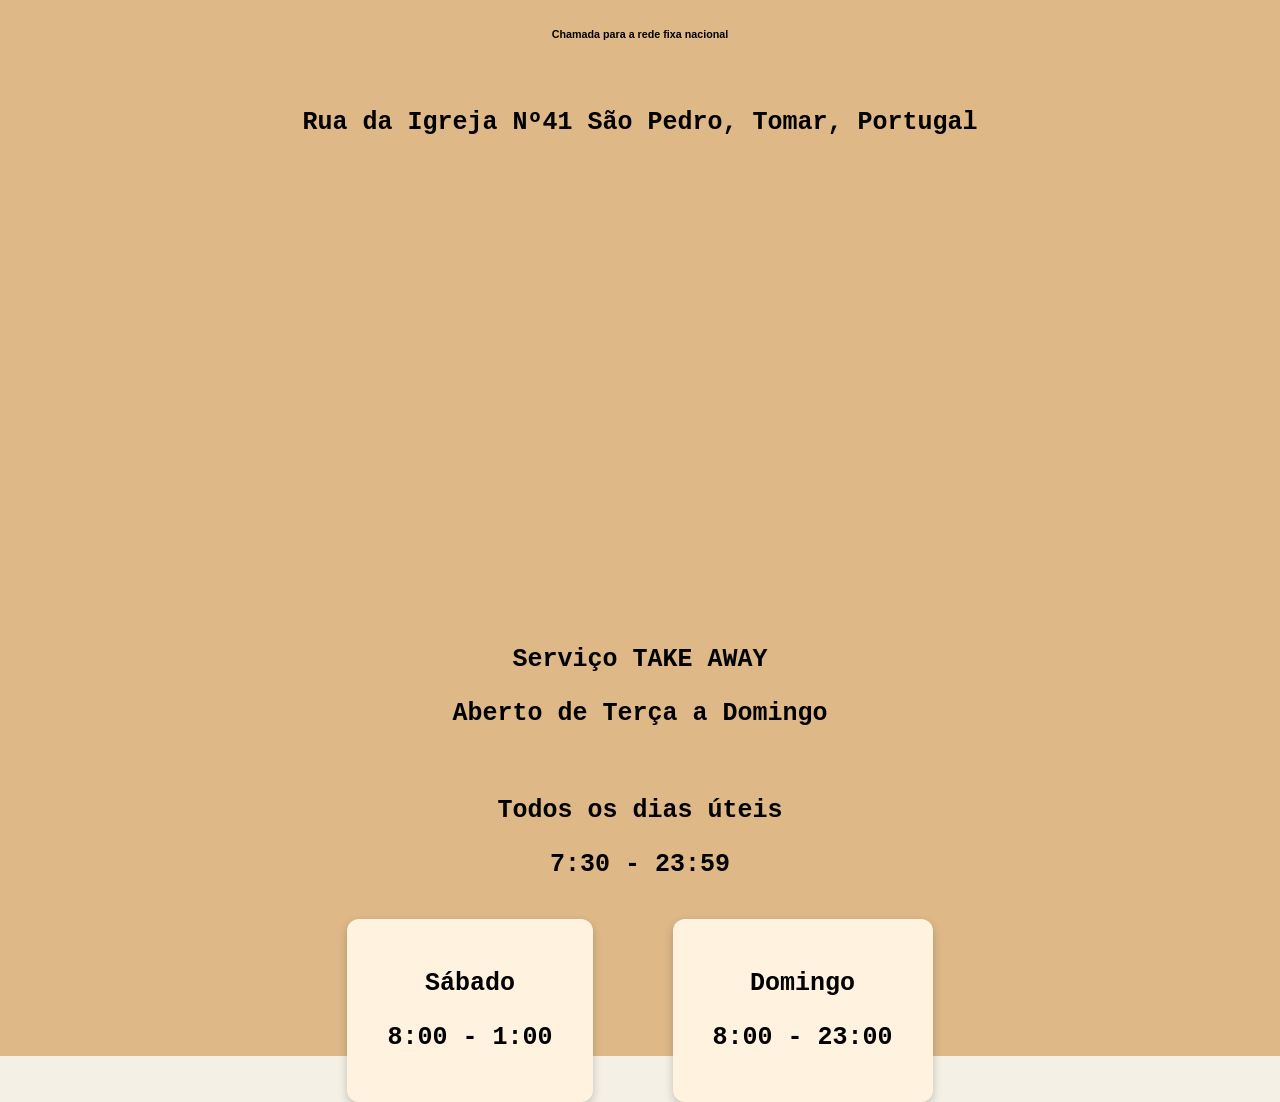
==== commit 42d2c638: "Update index.html" ====
--- a/index.html
+++ b/index.html
@@ -5,7 +5,7 @@
   <title>São Pedro Café Restaurante</title>
   <link rel="stylesheet" href="index.css">
   <link rel="stylesheet" href="">
-  <link rel="shortcut icon" href="Imagens/logo-café-sem-fundo.png" type="image/x-icon">
+  <link rel="shortcut icon" href="logo-café-sem-fundo.png" type="image/x-icon">
   <style>
     section article h1{
       font-size: 25px;
@@ -16,10 +16,10 @@
 <body>
   <header>
     <button id="menu-toggle">☰</button>
-    <img src="Imagens/logo-café-sem-fundo.png" alt="Logo São Pedro" class="logo">
+    <img src="logo-café-sem-fundo.png" alt="Logo São Pedro" class="logo">
     <nav id="menu" class="hidden">
       <ul>
-        <li><a href="menu.html">Início</a></li>
+        <li><a href="index.html">Início</a></li>
         <li><a href="Pratos.html">Pratos</a></li>
       </ul>
     </nav>
@@ -29,11 +29,11 @@
 
 <section>
     <article style="height: 710px; background-color: burlywood;"  >
-        <img src="Imagens/foto_capa_1_1.jpg" alt="Imagem teste" width="900px" height="647px" style="position: relative; top: 40px; left: 260px;">
+        <img src="foto_capa_1_1.jpg" alt="Imagem teste" width="900px" height="647px" style="position: relative; top: 40px; left: 260px;">
     </article>
 
     <article style="height: 550px;">
-      <img src="Imagens/imagem-teste1.jpg" alt="" width="300px" height="400px" style="padding-top: 75px;padding-left: 150px;">
+      <img src="imagem-teste1.jpg" alt="" width="300px" height="400px" style="padding-top: 75px;padding-left: 150px;">
     </article>
 
     <article style="position: relative; left: 600px; bottom: 450px; margin-right: 750px;height: 10px;">
@@ -43,7 +43,7 @@
     </article>
 
     <article style="background-color: burlywood;  text-align: center;  height: 1200px;  padding: 40px;">
-        <img src="Imagens/logo-café-sem-fundo.png" alt="Logo Café São Pedro" style="height: 75px; width: 105px;">
+        <img src="logo-café-sem-fundo.png" alt="Logo Café São Pedro" style="height: 75px; width: 105px;">
           <br><br><br><br>
         
           <h1 id="contacto">+351 249 381 232</h1>
@@ -80,3 +80,5 @@
 </section>
 </body>
 </html>
+
+
